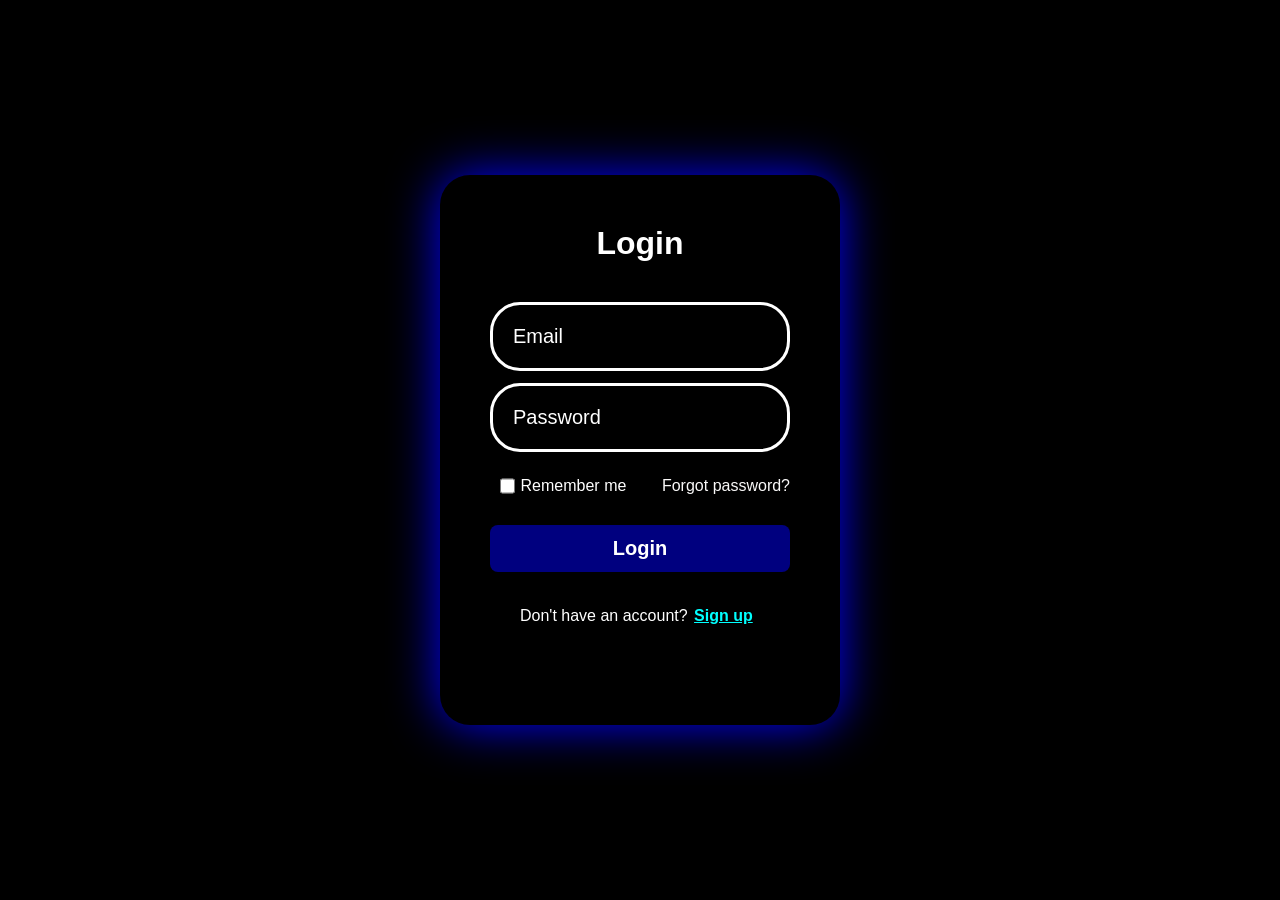
==== index.html @ 8700359f "first commit" ====
<!DOCTYPE html>
<html lang="en">

<head>
    <meta charset="UTF-8">
    <meta name="viewport" content="width=device-width, initial-scale=1.0">
    <title>Login_page</title>
    <link rel="stylesheet" href="style.css">
</head>


<div class="container">
    <h1> Login </h1>
    <form>
        <div class="email">
            <input type="email" id="email" name="email" required>
           <label for="email">Email</label>
        </div>
        <div class="pass">
            <input type="password" id="password" name="password" required>
            <label for="password">Password</label>
        </div>
        <div class="fog">
            <input type="checkbox">
            <label> Remember me</label>
            <a href="forgot.html">Forgot password?</a>
        </div>

    </form>
    <a href="/Netflix Colne/index.html" target="_blank">
        <button type="submit">Login</button>
    </a>
    <div class="do">
        Don't have an account?
        <a href="signup.html"><strong>Sign up</strong>
        </a>
    </div>
</div>


</body>

</html>
---- style.css ----
* {
    margin: 0;
    padding: 0;
    font-family: sans-serif;
}

body {
    background-color: #000;
    /* background-image: url(image.png);
    background-repeat: no-repeat;
    background-position:top;
    background-size: cover; */
    display: flex;
    justify-content: center;
    align-items: center;
    min-height: 100vh ;

}

.container {
    width: 300px;
    height: 450px;
    padding: 50px;
    /* border: 4px solid white; */
    background-color: #000;
    border-radius: 30px;
    background-color: #000;
    box-shadow: 0px 0px 50px blue;


}



h1 {
    position: relative;
    bottom: 20px;
    margin: 20px;
    text-align: center;
    color: white;



}

.container:hover{
    animation: animate 1s linear infinite;
    
}
@keyframes animate{
    100% {
        filter: hue-rotate(360deg);
    }
}

.email {
    border: 3px solid white;
    border-radius: 30px;
    padding: 20px;
    position: relative;
    
}
.email label{
    position: absolute;
    font-size: 20px;
    left: 20px;
    color: white;
    transition: .4s;
}

.email input{
    border: none;
    background:transparent;
    font-size: 20px;
    color: white;
    outline: none;
}

.email input:focus+label,
.email input:valid+label{
    top: 2px;
    font-size: 12px;
    font-weight: 600;
}

.pass {
    margin-top: 12px;
    border: 3px solid white;
    border-radius: 30px;
    padding: 20px;
    position: relative;

}

.pass label{
    position: absolute;
    font-size: 20px;
    left: 20px;
    color: white;
    pointer-events: none;
    transition: .4s;
}

.pass input{
    border: none;
    outline: none;
    background: transparent;
    color: white;
    font-size: 20px;

}

.pass input:focus+label,
.pass input:valid+label{
    top: 2px;
    font-size: 12px;
    font-weight: 600;
}


.fog{
    display: flex;
    justify-content: space-between ;

    margin-top: 25px;


}

.fog input{
    margin-left: 10px;
    width: 15px;
    accent-color: white;
    
    
}

.fog label{
    margin-right: 30px;
    font-size: 16px;
    color: white;
    font-weight: 300;
}

a{
    text-decoration: none;
    color: rgb(250, 249, 249);
}

strong{
    cursor: pointer;
    margin-left: 2px;
    color: cyan;
    text-decoration: underline;
}


input{
    font-size: 20px;
    border: none;
    background: none;
}

button{
    font-size: 20px;
    font-weight: 600;
    border-radius: 8px;
    padding: 12px;
    width: 300px;
    cursor: pointer;
    border: none;
    margin-top: 30px;
    color: white;
    background-color: rgba(0, 0, 255, 0.498);
}

.do{
    color: white;
    margin: 35px 30px;
    
}

a:hover{
    color:rgb(231, 227, 13);
}
button:hover{
    background-color: rgba(128, 128, 128, 0.817);
}

button:active{
    background-color:  rgba(0, 0, 255, 0.498);
}
svg{
    color: white;
    position:absolute;   
    right: 22px;
}

@media (max-width: 500px){
    
    .container{
        width: 60%;
        max-height: 70vh;
    }
    .email{
        width: 220px;
        height: 20px;
    }

    .email input{
        width: 200px;

        
    }
    .pass{
        width: 220px;
        height: 20px;

    }

    .pass input{
        width: 200px;
    }

    .fog label{
        font-size: 11px;
        font-weight: 800;
        
        margin-left: -9px;

    
    }
    .fog a{
        font-size: 11px;
        font-weight: 800;
    }
    .fog input{
        width: 12px;
        accent-color: blue;
    }
    

    button{
        width: 260px;
        text-align: center;

    }

    .do{
        font-size: 12px;
        text-align: center;
        font-weight: 600;
    }




}
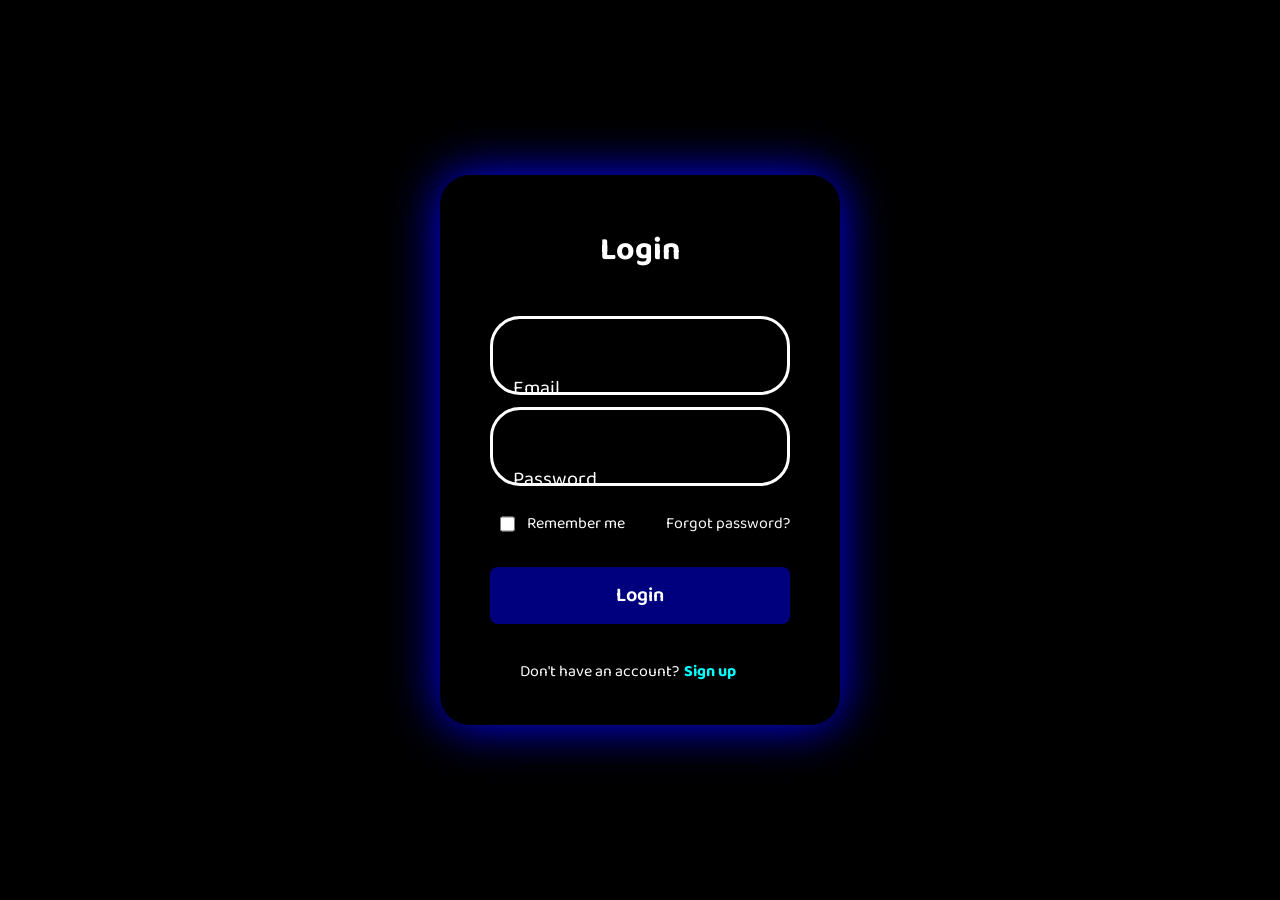
==== commit 758caae2: "adding font" ====
--- a/index.html
+++ b/index.html
@@ -27,7 +27,7 @@
         </div>
 
     </form>
-    <a href="/Netflix Colne/index.html" target="_blank">
+    <a href="#" target="_blank">
         <button type="submit">Login</button>
     </a>
     <div class="do">
--- a/style.css
+++ b/style.css
@@ -1,7 +1,9 @@
+@import url('https://fonts.googleapis.com/css2?family=Baloo+Bhai+2:wght@400..800&display=swap');
+
 * {
     margin: 0;
     padding: 0;
-    font-family: sans-serif;
+    font-family: "Baloo Bhai 2";
 }
 
 body {
@@ -13,7 +15,7 @@
     display: flex;
     justify-content: center;
     align-items: center;
-    min-height: 100vh ;
+    min-height: 100vh;
 
 }
 
@@ -43,11 +45,12 @@
 
 }
 
-.container:hover{
+.container:hover {
     animation: animate 1s linear infinite;
-    
-}
-@keyframes animate{
+
+}
+
+@keyframes animate {
     100% {
         filter: hue-rotate(360deg);
     }
@@ -58,9 +61,10 @@
     border-radius: 30px;
     padding: 20px;
     position: relative;
-    
-}
-.email label{
+
+}
+
+.email label {
     position: absolute;
     font-size: 20px;
     left: 20px;
@@ -68,16 +72,16 @@
     transition: .4s;
 }
 
-.email input{
-    border: none;
-    background:transparent;
+.email input {
+    border: none;
+    background: transparent;
     font-size: 20px;
     color: white;
     outline: none;
 }
 
 .email input:focus+label,
-.email input:valid+label{
+.email input:valid+label {
     top: 2px;
     font-size: 12px;
     font-weight: 600;
@@ -92,7 +96,7 @@
 
 }
 
-.pass label{
+.pass label {
     position: absolute;
     font-size: 20px;
     left: 20px;
@@ -101,7 +105,7 @@
     transition: .4s;
 }
 
-.pass input{
+.pass input {
     border: none;
     outline: none;
     background: transparent;
@@ -111,57 +115,57 @@
 }
 
 .pass input:focus+label,
-.pass input:valid+label{
+.pass input:valid+label {
     top: 2px;
     font-size: 12px;
     font-weight: 600;
 }
 
 
-.fog{
+.fog {
     display: flex;
-    justify-content: space-between ;
+    justify-content: space-between;
 
     margin-top: 25px;
 
 
 }
 
-.fog input{
+.fog input {
     margin-left: 10px;
     width: 15px;
     accent-color: white;
-    
-    
-}
-
-.fog label{
+
+
+}
+
+.fog label {
     margin-right: 30px;
     font-size: 16px;
     color: white;
     font-weight: 300;
 }
 
-a{
+a {
     text-decoration: none;
     color: rgb(250, 249, 249);
 }
 
-strong{
+strong {
     cursor: pointer;
     margin-left: 2px;
     color: cyan;
-    text-decoration: underline;
-}
-
-
-input{
+    /* text-decoration: underline; */
+}
+
+
+input {
     font-size: 20px;
     border: none;
     background: none;
 }
 
-button{
+button {
     font-size: 20px;
     font-weight: 600;
     border-radius: 8px;
@@ -174,79 +178,85 @@
     background-color: rgba(0, 0, 255, 0.498);
 }
 
-.do{
+.do {
     color: white;
     margin: 35px 30px;
-    
-}
-
-a:hover{
-    color:rgb(231, 227, 13);
-}
-button:hover{
+
+}
+
+a:hover {
+    color: rgb(231, 227, 13);
+}
+
+button:hover {
     background-color: rgba(128, 128, 128, 0.817);
 }
 
-button:active{
-    background-color:  rgba(0, 0, 255, 0.498);
-}
-svg{
-    color: white;
-    position:absolute;   
+button:active {
+    background-color: rgba(0, 0, 255, 0.498);
+}
+
+svg {
+    color: white;
+    position: absolute;
     right: 22px;
 }
 
-@media (max-width: 500px){
-    
-    .container{
+@media (max-width: 500px) {
+
+    .container {
         width: 60%;
         max-height: 70vh;
     }
-    .email{
+
+    .email {
         width: 220px;
         height: 20px;
     }
 
-    .email input{
+    .email input {
         width: 200px;
 
-        
-    }
-    .pass{
+
+    }
+
+    .pass {
         width: 220px;
         height: 20px;
 
     }
 
-    .pass input{
+    .pass input {
         width: 200px;
     }
 
-    .fog label{
+    .fog label {
         font-size: 11px;
         font-weight: 800;
-        
+
         margin-left: -9px;
 
-    
-    }
-    .fog a{
+
+    }
+
+    .fog a {
         font-size: 11px;
         font-weight: 800;
     }
-    .fog input{
+
+    .fog input {
         width: 12px;
         accent-color: blue;
     }
-    
-
-    button{
+
+
+    button {
         width: 260px;
         text-align: center;
 
     }
 
-    .do{
+    .do {
         font-size: 12px;
         text-align: center;
         font-weight: 600;
@@ -255,7 +265,4 @@
 
 
 
-}
-    
-
-
+}
